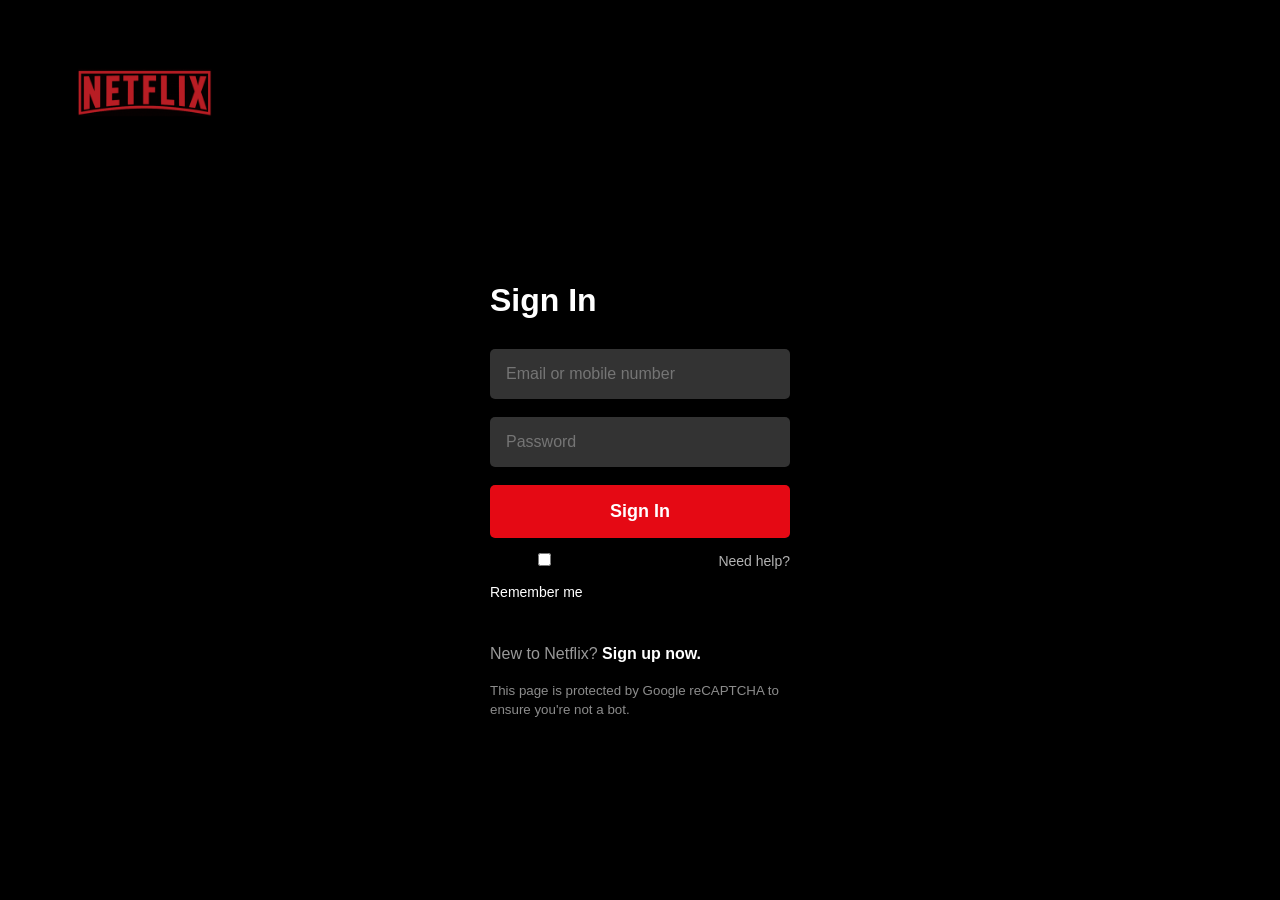
==== login.html @ d3e9b9b8 "Move project to repository root" ====
<!DOCTYPE html>
<html lang="en">

<head>

    <meta charset="UTF-8">
    <meta name="viewport" content="width=device-width, initial-scale=1.0">

    <title>Netflix Login</title>

    <link rel="stylesheet" href="css/login.css">

</head>

<body>

<div class="background">

    <nav>

        <img src="images/logo.png" class="logo" alt="Netflix Logo">

    </nav>

    <div class="login-box">

        <h1>Sign In</h1>

        <form id="loginForm">

            <input
                type="email"
                id="email"
                placeholder="Email or mobile number"
                required
            >

            <input
                type="password"
                id="password"
                placeholder="Password"
                required
            >

            <button type="submit">
                Sign In
            </button>

            <div class="remember">

                <label>

                    <input type="checkbox">

                    Remember me

                </label>

                <a href="#">Need help?</a>

            </div>

        </form>

        <p class="signup">

            New to Netflix?

            <a href="signup.html">Sign up now.</a>

        </p>

        <small>

            This page is protected by Google reCAPTCHA to ensure you're not a bot.

        </small>

    </div>

</div>

<script src="js/login.js"></script>

</body>

</html>
---- css/login.css ----
*{

margin:0;
padding:0;
box-sizing:border-box;
font-family:Arial,Helvetica,sans-serif;

}

body{

background:#000;
color:white;

}

.background{

width:100%;
height:100vh;

background:
linear-gradient(rgba(0,0,0,.7),rgba(0,0,0,.7)),
url("../images/hero.jpg");

background-size:cover;
background-position:center;

}

nav{

padding:25px 60px;

}

.logo{

width:170px;

}

.login-box{

width:420px;

background:rgba(0,0,0,.75);

padding:60px;

margin:auto;

margin-top:40px;

border-radius:5px;

}

.login-box h1{

margin-bottom:30px;

}

.login-box input{

width:100%;

padding:16px;

margin-bottom:18px;

background:#333;

border:none;

border-radius:5px;

color:white;

font-size:16px;

}

.login-box button{

width:100%;

padding:16px;

background:#e50914;

border:none;

color:white;

font-size:18px;

font-weight:bold;

cursor:pointer;

border-radius:5px;

transition:.3s;

}

.login-box button:hover{

background:#c11119;

}

.remember{

margin-top:15px;

display:flex;

justify-content:space-between;

font-size:14px;

}

.remember a{

color:#b3b3b3;

text-decoration:none;

}

.signup{

margin-top:45px;

color:#999;

}

.signup a{

color:white;

text-decoration:none;

font-weight:bold;

}

small{

display:block;

margin-top:18px;

color:#8c8c8c;

line-height:1.5;

}
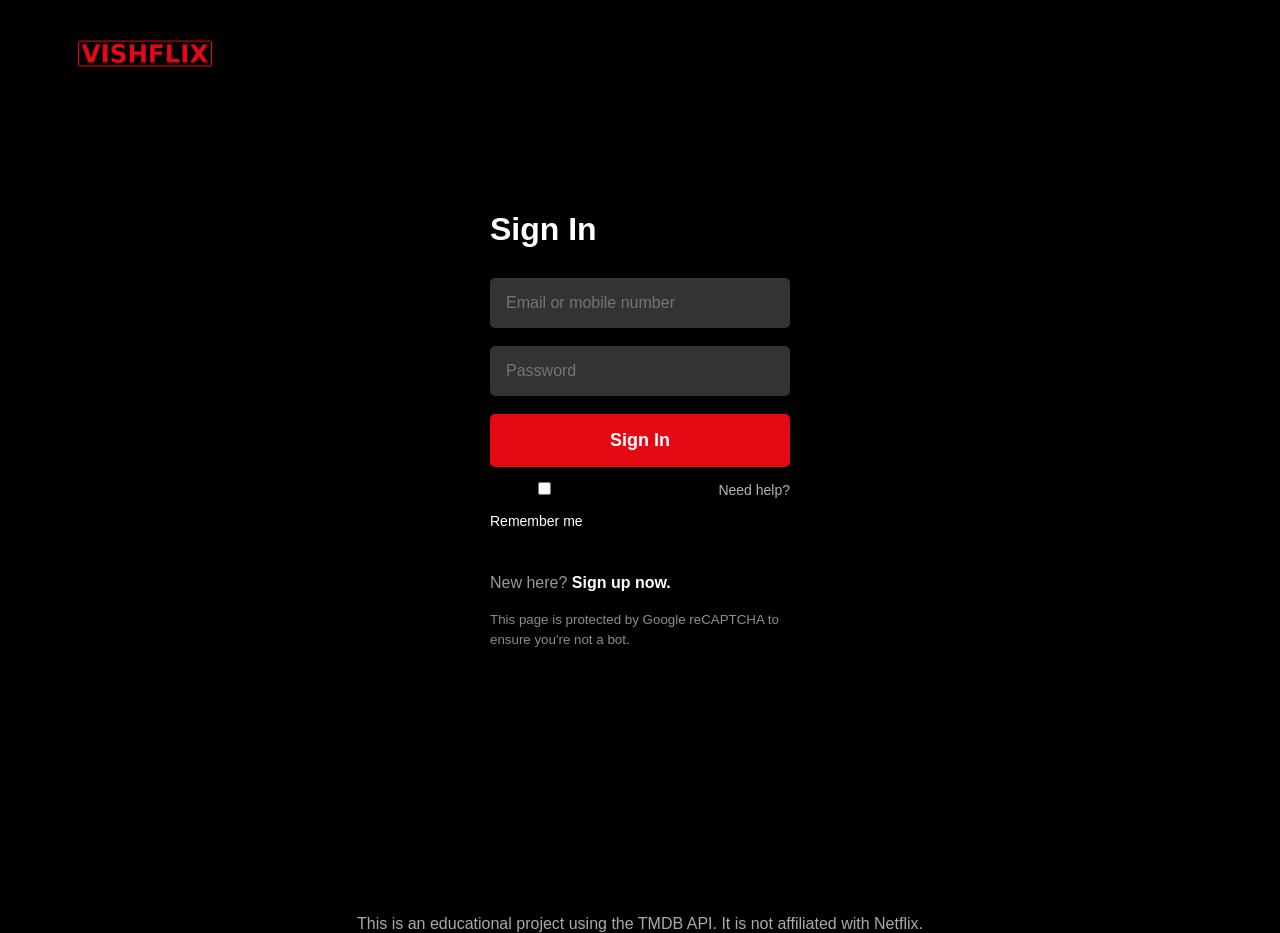
==== commit 4a116ac0: "Update login page and branding" ====
--- a/login.html
+++ b/login.html
@@ -6,19 +6,20 @@
     <meta charset="UTF-8">
     <meta name="viewport" content="width=device-width, initial-scale=1.0">
 
-    <title>Netflix Login</title>
+    <title>Vishflix Login</title>
 
     <link rel="stylesheet" href="css/login.css">
 
 </head>
 
 <body>
+   
 
 <div class="background">
 
     <nav>
 
-        <img src="images/logo.png" class="logo" alt="Netflix Logo">
+        <img src="images/logo.png" class="logo" alt="Vishflix Logo">
 
     </nav>
 
@@ -64,7 +65,7 @@
 
         <p class="signup">
 
-            New to Netflix?
+            New here?
 
             <a href="signup.html">Sign up now.</a>
 
@@ -79,9 +80,12 @@
     </div>
 
 </div>
-
+ <p style="text-align:center;color:#aaa;margin-top:15px;">
+This is an educational project using the TMDB API.
+It is not affiliated with Netflix.
+</p>
 <script src="js/login.js"></script>
 
 </body>
 
-</html>+</html>
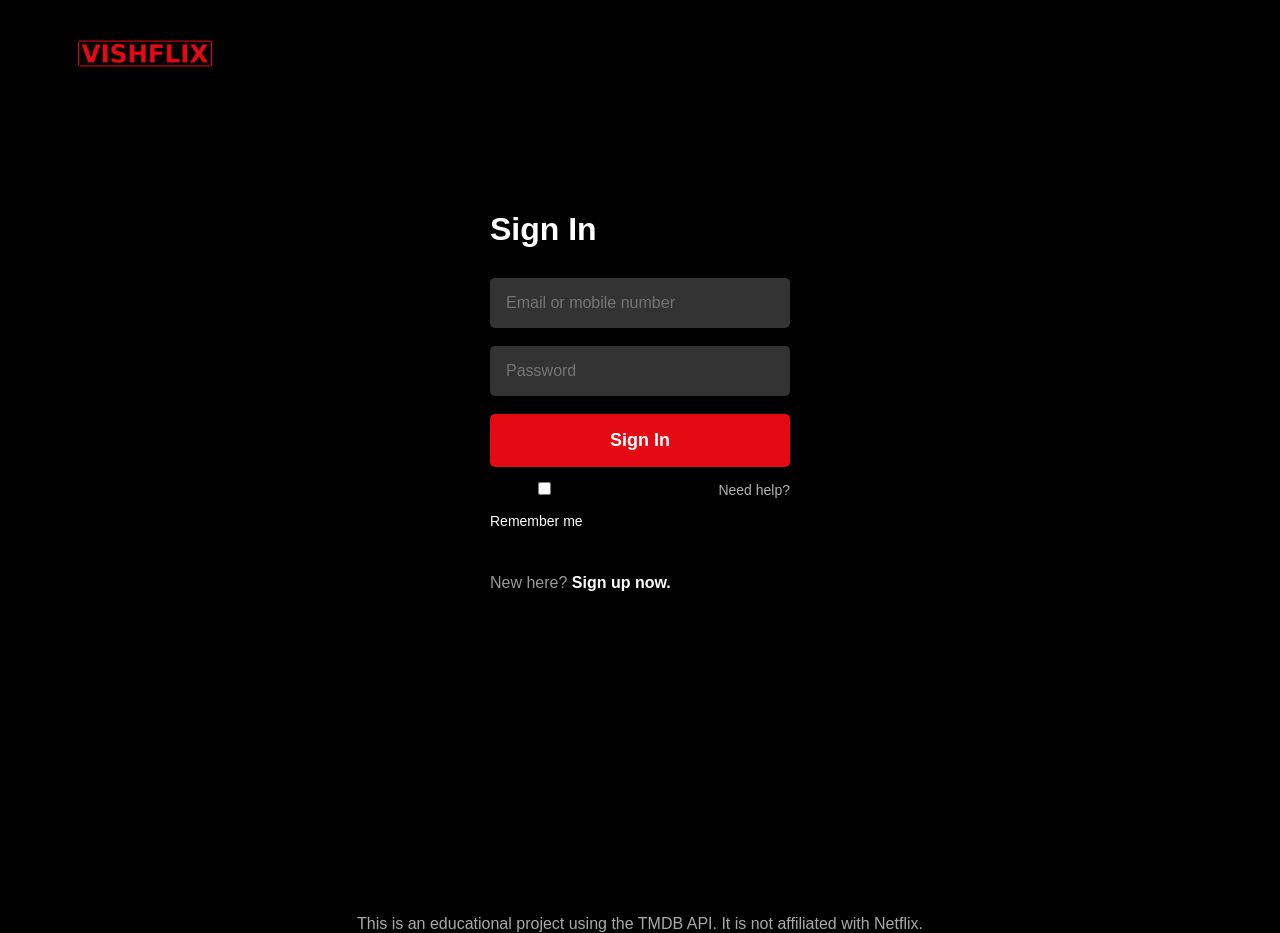
==== commit d56edec1: "Update README and improve login page" ====
--- a/login.html
+++ b/login.html
@@ -71,11 +71,7 @@
 
         </p>
 
-        <small>
-
-            This page is protected by Google reCAPTCHA to ensure you're not a bot.
-
-        </small>
+        
 
     </div>
 
